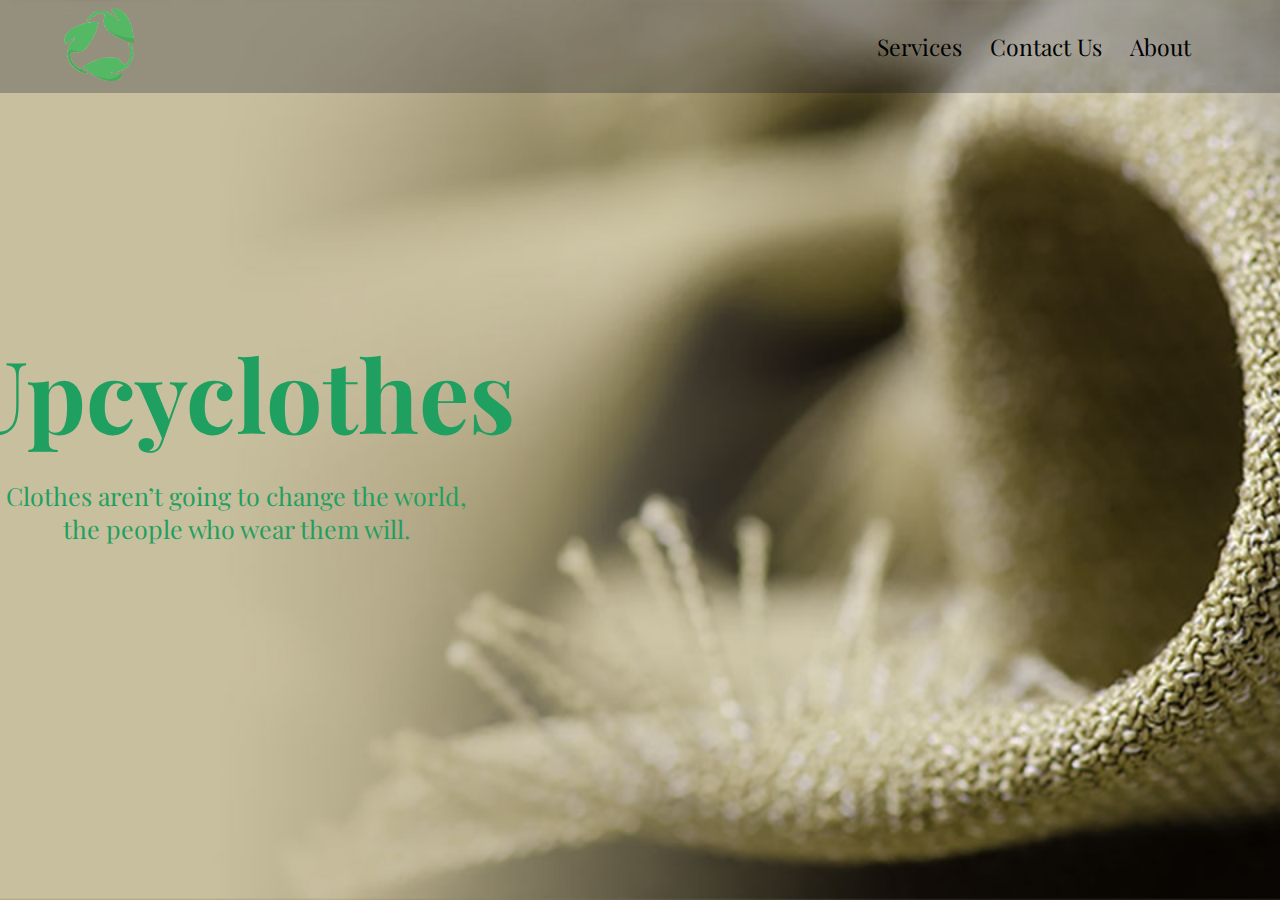
==== index.html @ 2fdd52fb "changed landing page background and tweaked navbar" ====
<!DOCTYPE html>
<html lang="en">

<head>
    <meta name="viewport" content="width=device-width, initial-scale=1.0">
    <title>Upcyclothes</title>
    <link rel="stylesheet" type="text/css" href="style.css">
    <link rel="preconnect" href="https://fonts.googleapis.com">
    <link rel="preconnect" href="https://fonts.gstatic.com" crossorigin>
    <link href="https://fonts.googleapis.com/css2?family=IBM+Plex+Serif:wght@300&family=Playfair+Display&display=swap"
        rel="stylesheet">
</head>

<body id="home-page">
    <!-- Navigation bar at the top of the page to navigate to different areas of the website -->
    <nav>
        <!-- Navigation bar logo -->
        <a href="index.html"><img src="images/index/logo.png" /></a>
        <div class="nav-links">
            <ul>
                <li><a href="Prodfeat.html">Services</a></li>
                <li><a href="contact_us.html">Contact Us</a></li>
                <li><a href="About_Us.html">About</a></li>
            </ul>
        </div>
    </nav>
    <!-- The main content displayed below the navigation bar -->
    <div class="title-box">
        <h1>Upcyclothes</h1>
        <p>Clothes aren’t going to change the world,<br> the people who wear them will.</p>
    </div>
</body>

</html>
---- style.css ----
/*
Colours
#0d1b2a
#1b263b
#415a77
#778da9
#e0e1dd
 background-color: rgba(9,121,105);
*/
/* Landing Page */
body, html {
    margin: 0;
    padding: 0;
}  

#home-page {
    min-height: 100vh;
    width: 100%;
    background-image: url(images/index/fabric.jpg);
    background-position: center;
    background-size: cover;
    position: relative;
}

nav {
    display: flex;
    padding-top: 7px;
    padding-bottom: 7px;
    padding-right: 6%;
    padding-left: 5%;
    justify-content: space-between;
    align-items: center;
    background-color: rgba(4, 9, 30, 0.26);
}

nav img {
    width: 70px;
}

.nav-links {
    text-align: right;
    font-family: 'Playfair Display', serif;
}

.nav-links ul li {
    list-style: none;
    display: inline-block;
    padding: 8px 12px;
    position: relative;
}

.nav-links ul li a{
    color: black;
    text-decoration: none;
    font-size: 23px;
}

.title-box {
    width: 90%;
    color: rgb(31,160,96);
    position: absolute;
    top: 50%;
    left: 50%;
    transform: translate(-85%,-50%);
    text-align: center;
}

.title-box h1{
    font-size: 100px;
    font-family: 'Playfair Display', serif;
    margin-top: 10px;
    margin-bottom: 20px;
}

.title-box p{
    margin-top: 10px;
    margin-bottom: 40px;
    font-size: 25px;
    font-family: 'Playfair Display', serif;
}

/* Product features */
#Prodfeat {
text-align:center;

}
.h3 {
    text-align: left;
    color:#097969;
}
.header{
    overflow: hidden;
    background-color:rgb(9,121,105);
    padding: 10px 10px;
}

.header a.logo{
    text-decoration: none;  
    font-size: 25px;
    color: rgb(228, 228, 228);
}


.header a.about{
    text-decoration: none;
    font-size: 25px;
    float: right;
    padding: 0px 15px;
    color: rgb(228, 228, 228);
} 
.header a:hover{
   
    color: rgb(255, 255, 255);
    text-decoration: rgb(255, 255, 255);
    text-decoration-line:underline;
}


.form {
    text-align: center  ;
       
}



.img_contatc_us {
    display: block;
    margin-left: auto;
    margin-right: auto;
    width: 30%;
    height: 30%;
    padding: 0px 50px 50px 50px ;  
    
    background-color: blueviolet;

}



.blurb_main  {
       
    position:relative;
    float:right;
    right: 200px;
    bottom: 480px;
    transform: translate(-50%, -50%);

}


h2b{
    position: relative;
    bottom: 700px;
    left : 155px;
    float: left;
    font-size: 60px;
    color:darkorchid;
    transform: translate(-50%, -50%);

}

    
.blurb_main h1{
    color: rgb(45, 65, 182);
}

.boxed {
    text-align: center;
    padding: 25px 25px 25px 25px;
    background-color: #f8f8f8;
    position: relative;
    border: 1px solid #e5e5e5 ;
    transform: translate(-50%, -50%);
    float: left;
    bottom: 350px;
    left : 200px;

}

.box {
    text-align: center;
    padding: 25px 25px 25px 25px;
    background-color: #f8f8f8;
    
    position: relative;
    border: 1px solid #e5e5e5 ;
    transform: translate(-50%, -50%);
    float: left;
    bottom: 350px;
    left : 0px;

}

/* About */

.sub-header{
    height: 50vh;
    width: 100%;
    background-image: linear-gradient(rgba(9,121,105),rgba(4,9,30,0.7)),url(images/About\ Us/Corporate);
    background-position: center;
    background-size: cover;
    text-align: center;
    color: #fff;
}
.sub-header h1{
    margin-top: 100px;
}

.Origin{
    width: 80%;
    margin: auto;
    padding-top: 80px;
    padding-bottom: 50px;
}

.Origin{
    flex-basis: 48%;
    padding: 30px 2px;
}
.Origin img{
    width: 50%;
}

.Why{
    width: 80%;
    margin: auto;
    padding-top: 80px;
    padding-bottom: 50px;
}

.Why{
    flex-basis: 48%;
    padding: 30px 2px;
}
.Why img{
    width: 50%;
}

body {
    font-family: Arial, Helvetica, sans-serif;
    margin: 0;
  }
  
  html {
    box-sizing: border-box;
  }
  
  *, *:before, *:after {
    box-sizing: inherit;
  }
  
  .column {
    float: left;
    width: 33.3%;
    margin-bottom: 16px;
    padding: 0 8px;
  }
  
  .card {
    box-shadow: 0 4px 8px 0 rgba(0, 0, 0, 0.2);
    margin: 8px;
  }
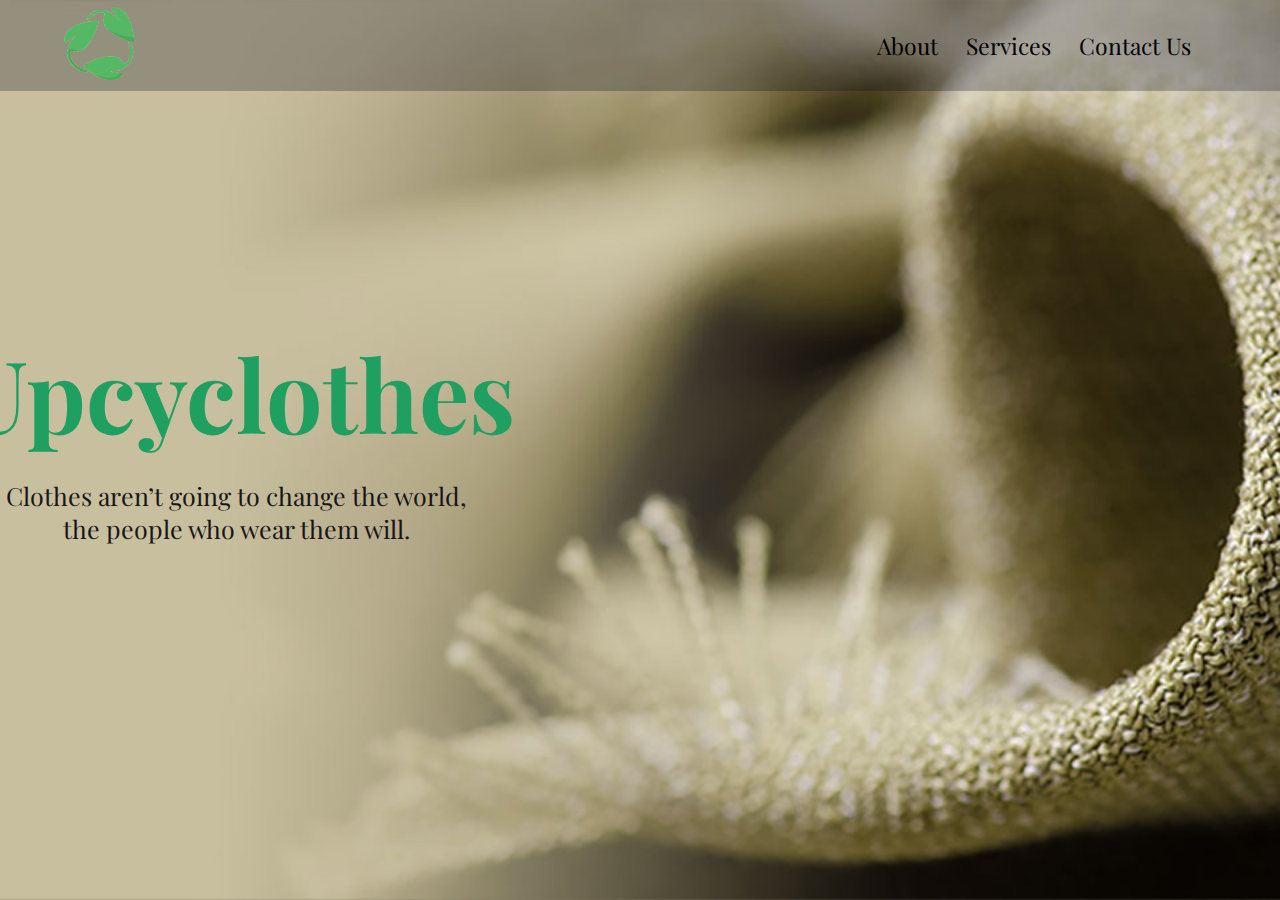
==== commit c83d3ce9: "Redesigned Product features page and added navbars to most subpages" ====
--- a/index.html
+++ b/index.html
@@ -18,9 +18,9 @@
         <a href="index.html"><img src="images/index/logo.png" /></a>
         <div class="nav-links">
             <ul>
+                <li><a href="About_Us.html">About</a></li>
                 <li><a href="Prodfeat.html">Services</a></li>
                 <li><a href="contact_us.html">Contact Us</a></li>
-                <li><a href="About_Us.html">About</a></li>
             </ul>
         </div>
     </nav>
--- a/style.css
+++ b/style.css
@@ -1,11 +1,13 @@
 /*
 Colours
-#0d1b2a
-#1b263b
-#415a77
-#778da9
-#e0e1dd
- background-color: rgba(9,121,105);
+1. Cadmium Green
+- #097969 rgb(9,121,105)
+2. Pastel Green
+- #C1E1C1 rgb(193,225,193)
+3. Black
+- #000000 rgb(0,0,0)
+4. White
+- #ffffff 
 */
 /* Landing Page */
 body, html {
@@ -20,39 +22,6 @@
     background-position: center;
     background-size: cover;
     position: relative;
-}
-
-nav {
-    display: flex;
-    padding-top: 7px;
-    padding-bottom: 7px;
-    padding-right: 6%;
-    padding-left: 5%;
-    justify-content: space-between;
-    align-items: center;
-    background-color: rgba(4, 9, 30, 0.26);
-}
-
-nav img {
-    width: 70px;
-}
-
-.nav-links {
-    text-align: right;
-    font-family: 'Playfair Display', serif;
-}
-
-.nav-links ul li {
-    list-style: none;
-    display: inline-block;
-    padding: 8px 12px;
-    position: relative;
-}
-
-.nav-links ul li a{
-    color: black;
-    text-decoration: none;
-    font-size: 23px;
 }
 
 .title-box {
@@ -73,21 +42,276 @@
 }
 
 .title-box p{
+    color: rgb(24, 23, 23);
     margin-top: 10px;
     margin-bottom: 40px;
     font-size: 25px;
     font-family: 'Playfair Display', serif;
 }
+/* Navigation Bar */
+nav {
+    display: flex;
+    padding-top: 7px;
+    padding-bottom: 7px;
+    padding-right: 6%;
+    padding-left: 5%;
+    justify-content: space-between;
+    align-items: center;
+    background-color: rgba(4, 9, 30, 0.26);
+}
+
+nav img {
+    width: 70px;
+}
+
+.nav-links {
+    text-align: right;
+    font-family: 'Playfair Display', serif;
+}
+
+.nav-links ul li {
+    list-style: none;
+    display: inline-block;
+    padding: 8px 12px;
+    position: relative;
+}
+
+.nav-links ul li a{
+    color: black;
+    text-decoration: none;
+    font-size: 23px;
+}
 
 /* Product features */
-#Prodfeat {
-text-align:center;
-
-}
-.h3 {
-    text-align: left;
-    color:#097969;
-}
+.title {
+    text-align: center;
+    padding: 20px 20px;
+    font-family: 'Playfair Display', serif;
+    font-weight: bold;
+}
+
+.container {
+    display: flex;
+    width: 100%;
+    height: calc(100vh - 10%);
+    flex-direction: row;
+    justify-content: center;
+}
+
+.levels {
+    order: 1;
+    display: flex;
+    width: 50%;
+    flex-direction: column;
+    gap: 15px;
+}
+
+.recruitment {
+    order: 2;
+    display: flex;
+    width: 50%;
+    flex-direction: column;
+}
+
+.recruitment p {
+    font-size: 20px;
+}
+
+.zero {
+    display: flex;
+    width: 100%;
+    margin-left: 2%;
+    gap: 15px;
+}
+
+.zero img {
+    width: 40%;
+    order: -1;
+    border-radius: 25px;
+}
+.one {
+    display: flex;
+    width: 100%;
+    margin-left: 2%;
+    gap: 15px;
+}
+
+.one img {
+    width: 40%;
+    order: 2;
+    border-radius: 25px;
+}
+
+.two {
+    display: flex;
+    width: 100%;
+    margin-left: 2%;
+    gap: 15px;
+    
+}
+
+.two img {
+    width: 40%;
+    order: -1;
+    border-radius: 25px;
+}
+
+.text-box {
+    background-color: #C1E1C1;
+    width: 40%;
+    border-radius: 25px;
+    padding: 10px 15px;
+}
+
+.text-box h3 {
+    font-family: 'Playfair Display', serif;
+    margin-bottom: 10px;
+    font-size: 22px;
+}
+
+.text-box p {
+    font-size: 20px;
+}
+
+/* About */
+
+.sub-header{
+    height: 50vh;
+    width: 100%;
+    background-image: linear-gradient(rgba(9,121,105),rgba(4,9,30,0.7)),url(images/About\ Us/Corporate);
+    background-position: center;
+    background-size: cover;
+    text-align: center;
+    color: #fff;
+}
+.sub-header h1{
+    margin-top: 100px;
+}
+
+.Origin{
+    width: 80%;
+    margin: auto;
+    padding-top: 80px;
+    padding-bottom: 50px;
+}
+
+.Origin{
+    flex-basis: 48%;
+    padding: 30px 2px;
+}
+.Origin img{
+    width: 50%;
+}
+
+.Why{
+    width: 80%;
+    margin: auto;
+    padding-top: 80px;
+    padding-bottom: 50px;
+}
+
+.Why{
+    flex-basis: 48%;
+    padding: 30px 2px;
+}
+.Why img{
+    width: 50%;
+}
+
+body {
+    font-family: Arial, Helvetica, sans-serif;
+    margin: 0;
+  }
+  
+  html {
+    box-sizing: border-box;
+  }
+  
+  *, *:before, *:after {
+    box-sizing: inherit;
+  }
+  
+  .column {
+    float: left;
+    width: 33.3%;
+    margin-bottom: 16px;
+    padding: 0 8px;
+  }
+  
+  .card {
+    box-shadow: 0 4px 8px 0 rgba(0, 0, 0, 0.2);
+    margin: 8px;
+  }
+
+
+
+
+/* Contact Us Pag */
+
+.location {
+    width: 80%;
+    margin:auto;
+    padding: 80px 0;
+}
+
+.location iframe{
+    width: 100%;
+}
+
+.contact_us{
+    width: 80%;
+    margin:auto;
+
+
+}
+
+.contact-col{
+    flex-basis: 48%;
+    margin-bottom: 30px;
+}
+
+.contact-col div{
+    display:flex;
+    align-items: center;
+    margin-bottom: 40px;
+}
+
+.contact-col div .fa{
+    font-size: 28px;
+    color: #f44336;
+    margin: 10px;
+    margin-right: 30px;
+}
+
+.contact-col div p{
+    padding: 0;
+}
+
+.contact-col div h5{
+    font-size: 20px;
+    margin-bottom: 5px;
+    color: #555;
+    font-weight: 400;
+
+
+}
+
+.contact-col input, .contact-col textarea {
+    width: 100%;
+    padding: 15px;
+    margin-bottom: 17px;
+    outline: none;
+    border:1px solid #ccc;
+    box-sizing:border-box 
+
+}
+*{
+    margin:0;
+    padding:0;
+}
+
+
+/* ?????? */
 .header{
     overflow: hidden;
     background-color:rgb(9,121,105);
@@ -121,62 +345,6 @@
        
 }
 
-
-
-.img_contatc_us {
-    display: block;
-    margin-left: auto;
-    margin-right: auto;
-    width: 30%;
-    height: 30%;
-    padding: 0px 50px 50px 50px ;  
-    
-    background-color: blueviolet;
-
-}
-
-
-
-.blurb_main  {
-       
-    position:relative;
-    float:right;
-    right: 200px;
-    bottom: 480px;
-    transform: translate(-50%, -50%);
-
-}
-
-
-h2b{
-    position: relative;
-    bottom: 700px;
-    left : 155px;
-    float: left;
-    font-size: 60px;
-    color:darkorchid;
-    transform: translate(-50%, -50%);
-
-}
-
-    
-.blurb_main h1{
-    color: rgb(45, 65, 182);
-}
-
-.boxed {
-    text-align: center;
-    padding: 25px 25px 25px 25px;
-    background-color: #f8f8f8;
-    position: relative;
-    border: 1px solid #e5e5e5 ;
-    transform: translate(-50%, -50%);
-    float: left;
-    bottom: 350px;
-    left : 200px;
-
-}
-
 .box {
     text-align: center;
     padding: 25px 25px 25px 25px;
@@ -189,74 +357,4 @@
     bottom: 350px;
     left : 0px;
 
-}
-
-/* About */
-
-.sub-header{
-    height: 50vh;
-    width: 100%;
-    background-image: linear-gradient(rgba(9,121,105),rgba(4,9,30,0.7)),url(images/About\ Us/Corporate);
-    background-position: center;
-    background-size: cover;
-    text-align: center;
-    color: #fff;
-}
-.sub-header h1{
-    margin-top: 100px;
-}
-
-.Origin{
-    width: 80%;
-    margin: auto;
-    padding-top: 80px;
-    padding-bottom: 50px;
-}
-
-.Origin{
-    flex-basis: 48%;
-    padding: 30px 2px;
-}
-.Origin img{
-    width: 50%;
-}
-
-.Why{
-    width: 80%;
-    margin: auto;
-    padding-top: 80px;
-    padding-bottom: 50px;
-}
-
-.Why{
-    flex-basis: 48%;
-    padding: 30px 2px;
-}
-.Why img{
-    width: 50%;
-}
-
-body {
-    font-family: Arial, Helvetica, sans-serif;
-    margin: 0;
-  }
-  
-  html {
-    box-sizing: border-box;
-  }
-  
-  *, *:before, *:after {
-    box-sizing: inherit;
-  }
-  
-  .column {
-    float: left;
-    width: 33.3%;
-    margin-bottom: 16px;
-    padding: 0 8px;
-  }
-  
-  .card {
-    box-shadow: 0 4px 8px 0 rgba(0, 0, 0, 0.2);
-    margin: 8px;
-  }+}